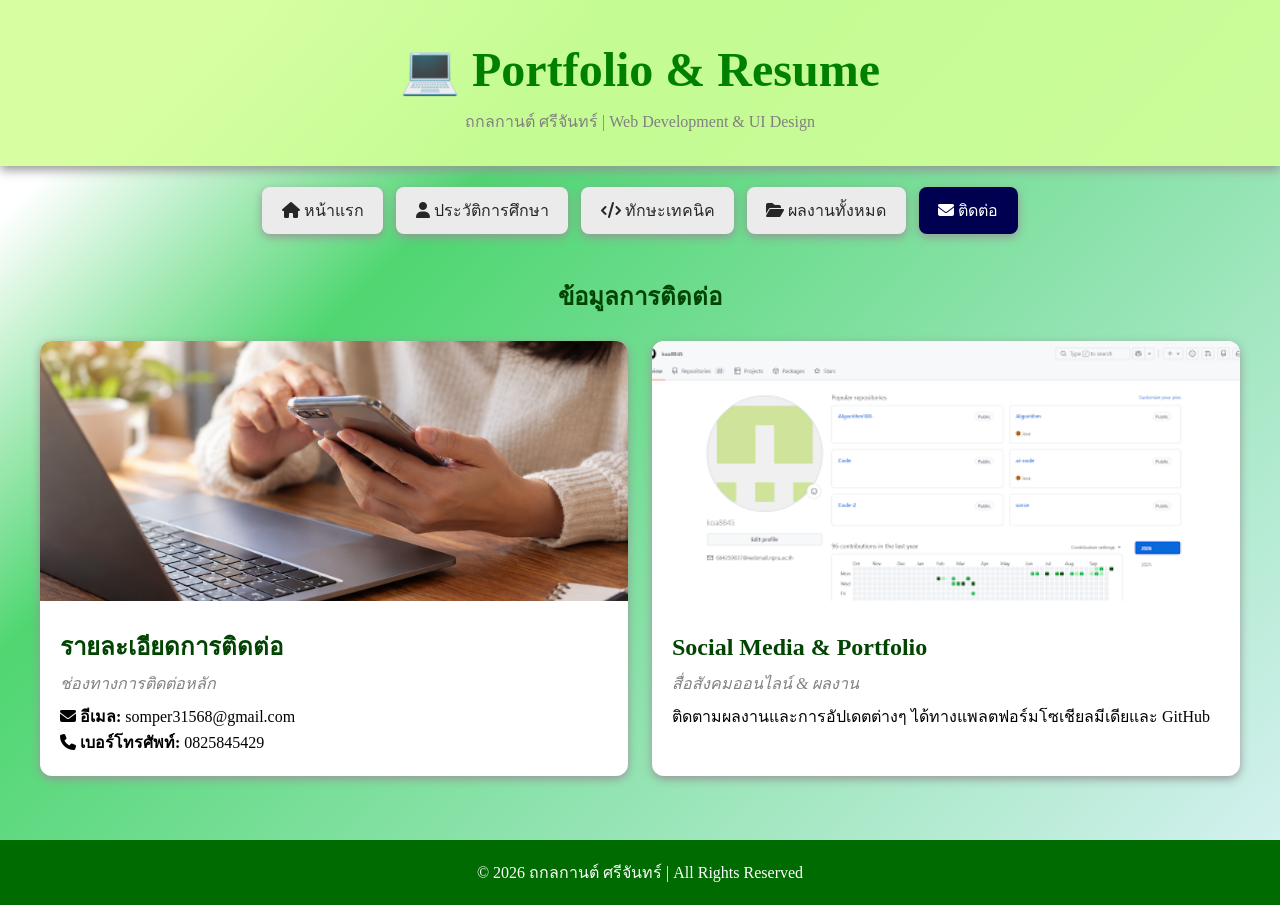
==== contact.html @ 337018ef "Update contact.html" ====
<!DOCTYPE html>
<html lang="th">
<head>
    <meta charset="UTF-8">
    <meta name="viewport" content="width=device-width, initial-scale=1.0">
    <title>ติดต่อ - แฟ้มสะสมผลงาน ถกลกานต์ ศรีจันทร์</title>
    <link rel="stylesheet" href="css/style.css">
    <link rel="stylesheet" href="https://cdnjs.cloudflare.com/ajax/libs/font-awesome/6.7.2/css/all.min.css">
</head>
<body class="theme-contact">

    <header class="header">
        <div class="header-content">
            <h1 class="header-title">💻 Portfolio & Resume</h1>
            <p class="header-subtitle">ถกลกานต์ ศรีจันทร์ | Web Development & UI Design</p>
        </div>
    </header>

    <nav>
        <a href="index.html"><i class="fa-solid fa-house"></i> หน้าแรก</a>
        <a href="profile.html"><i class="fa-solid fa-user"></i> ประวัติการศึกษา</a>
        <a href="skills.html"><i class="fa-solid fa-code"></i> ทักษะเทคนิค</a>
        <a href="projects.html"><i class="fa-solid fa-folder-open"></i> ผลงานทั้งหมด</a>
        <a href="contact.html" class="active"><i class="fa-solid fa-envelope"></i> ติดต่อ</a>
    </nav>

    <main class="container">
        <h2 class="page-title">ข้อมูลการติดต่อ</h2>

        <div class="pet-grid">
            <!-- ส่วนรายละเอียดการติดต่อ (ใช้รูป phone.png) -->
            <article class="pet-card">
                <img src="Image/phone.png" alt="รายละเอียดการติดต่อ">
                <div class="pet-content">
                    <h2>รายละเอียดการติดต่อ</h2>
                    <p class="breed">ช่องทางการติดต่อหลัก</p>
                    <p><i class="fa-solid fa-envelope"></i> <strong>อีเมล:</strong> somper31568@gmail.com</p>
                    <p><i class="fa-solid fa-phone"></i> <strong>เบอร์โทรศัพท์:</strong> 0825845429</p>
                </div>
            </article>

            <!-- ส่วน Social Media & Portfolio (ใช้รูป Social Media & Portfolio.png) -->
            <article class="pet-card">
                <img src="Image/Social Media & Portfolio.png" alt="Social Media & Portfolio">
                <div class="pet-content">
                    <h2>Social Media & Portfolio</h2>
                    <p class="breed">สื่อสังคมออนไลน์ & ผลงาน</p>
                    <p>ติดตามผลงานและการอัปเดตต่างๆ ได้ทางแพลตฟอร์มโซเชียลมีเดียและ GitHub</p>
                </div>
            </article>
        </div>
    </main>

    <footer>
        <p>&copy; 2026 ถกลกานต์ ศรีจันทร์ | All Rights Reserved</p>
    </footer>

</body>
</html>
---- css/style.css ----
* {
  box-sizing: border-box;
  margin: 0;
  padding: 0;
}

:root {
  /* สีหลักเว็บไซต์ */
  --primary-color: green;
  --primary-dark-color: rgb(2, 68, 2);
  --seconary-color: rgb(0, 0, 80);

  /* สีข้อความ */
  --sub-text-color: grey;
  --nav-text-color: rgb(39, 38, 38);
  --light-text-color: white;

  /* สีพื้นหลัง */
  --header-bg-color: rgb(235, 255, 217);
  --light-bg-color: white;
  --footer-bg-color: rgb(0, 107, 0);

  /* สีเงา */
  --header-shadow: 0 4px 10px rgb(151, 151, 151);
  --card-shadow: 0 3px 10px rgb(151, 151, 151);
}

html {
  scroll-behavior: smooth;
}

body {
  font-family: "Kanit", "Sarabun", "Times New Roman", Times, serif;
  line-height: 1.6;
  background: linear-gradient(
    135deg,
    white 10%,
    rgb(79, 214, 113) 30%,
    rgb(217, 242, 245) 100%
  );
  min-height: 100vh;
  display: flex;
  flex-direction: column;
}

.container {
  max-width: 1200px;
  margin: 0 auto;
  padding-horizontal: 1rem;
  width: 100%;
}

/* Header */
.header {
  background-color: rgba(210, 255, 151, 0.89);
  box-shadow: var(--header-shadow);
  position: sticky;
  top: 0;
  z-index: 100;
  backdrop-filter: blur(10px);
}

.header-content {
  text-align: center;
  padding-block: 2rem;
}

.header-title {
  color: var(--primary-color);
  font-size: clamp(2rem, 5vw, 3rem);
}

.header-subtitle {
  color: var(--sub-text-color);
}

/* Navbar */
nav {
  text-align: center;
  padding: 1rem;
}

nav a {
  text-decoration: none;
  color: var(--nav-text-color);
  background: rgb(236, 235, 235);
  padding: 0.65rem 1.2rem;
  margin: 0.3rem;
  border-radius: 8px;
  box-shadow: var(--card-shadow);
  display: inline-block;
  cursor: pointer;
  transition: transform 0.2s, box-shadow 0.3s, background-color 0.3s;
  user-select: none;
}

nav a:hover {
  transform: translateY(-5px);
  box-shadow: 0 6px 15px rgba(0, 0, 0, 0.2);
}

nav a.active {
  color: var(--light-text-color);
  background-color: var(--seconary-color);
}

/* Main Content */
main {
  flex: 1;
  padding-block: 1.5rem;
}

.page-title {
  text-align: center;
  margin-bottom: 1.5rem;
  color: var(--primary-dark-color);
}

.pet-grid {
  display: grid;
  grid-template-columns: repeat(2, 1fr);
  gap: 1.5rem;
}

.pet-card {
  background-color: var(--light-bg-color);
  box-shadow: var(--card-shadow);
  border-radius: 0.75rem;
  overflow: hidden;
  transition: transform 0.25s, box-shadow 0.25s;
}

.pet-card:hover {
  transform: translateY(-5px);
  box-shadow: 0 8px 20px rgba(0, 0, 0, 0.15);
}

.pet-card img {
  height: 16.25rem;
  width: 100%;
  object-fit: cover;
}

.pet-content {
  padding: 1.25rem;
}

.pet-card h2 {
  color: var(--primary-dark-color);
  margin-bottom: 0.25rem;
}

.breed {
  color: var(--sub-text-color);
  font-style: italic;
  margin-bottom: 0.5rem;
}

.pet-content a {
  display: inline-block;
  margin-top: 0.5rem;
  color: var(--primary-color);
  font-weight: bold;
  text-decoration: none;
}

.pet-content a:hover {
  text-decoration: underline;
}

/* Info Section (คำแนะนำ) */
.info-section {
  background-color: var(--light-bg-color);
  box-shadow: var(--card-shadow);
  border-radius: 0.75rem;
  padding: 2.5rem 2rem;
  margin-top: 2rem;
}

.info-title {
  text-align: center;
  margin-bottom: 2rem;
  color: var(--nav-text-color);
}

.info-grid {
  display: grid;
  grid-template-columns: repeat(4, 1fr);
  gap: 1.5rem;
}

.info-card {
  padding: 1.5rem 1.25rem;
  border-radius: 0.5rem;
}

.info-card h3 {
  font-size: 1.1rem;
  margin-bottom: 0.75rem;
}

.info-card p {
  font-size: 0.9rem;
  color: var(--sub-text-color);
}

/* สีการ์ดคำแนะนำ */
.info-blue {
  background-color: #e0f2fe;
}
.info-blue h3 {
  color: #1034ab;
}

.info-purple {
  background-color: #f3e8ff;
}
.info-purple h3 {
  color: #6307ae;
}

.info-green {
  background-color: #dcfce7;
}
.info-green h3 {
  color: #0c6a30;
}

.info-orange {
  background-color: #ffedd5;
}
.info-orange h3 {
  color: #953210;
}

/* Footer */
footer {
  padding-block: 1.25rem;
  background-color: var(--footer-bg-color);
  text-align: center;
  color: var(--light-text-color);
  margin-top: 2.5rem;
}

/* Responsive Handling */
@media (max-width: 900px) {
  .info-grid {
    grid-template-columns: repeat(2, 1fr);
  }
}

@media (max-width: 600px) {
  .pet-grid,
  .info-grid {
    grid-template-columns: 1fr;
  }
  
  nav a {
    padding: 0.5rem 0.8rem;
    font-size: 0.9rem;
  }
}
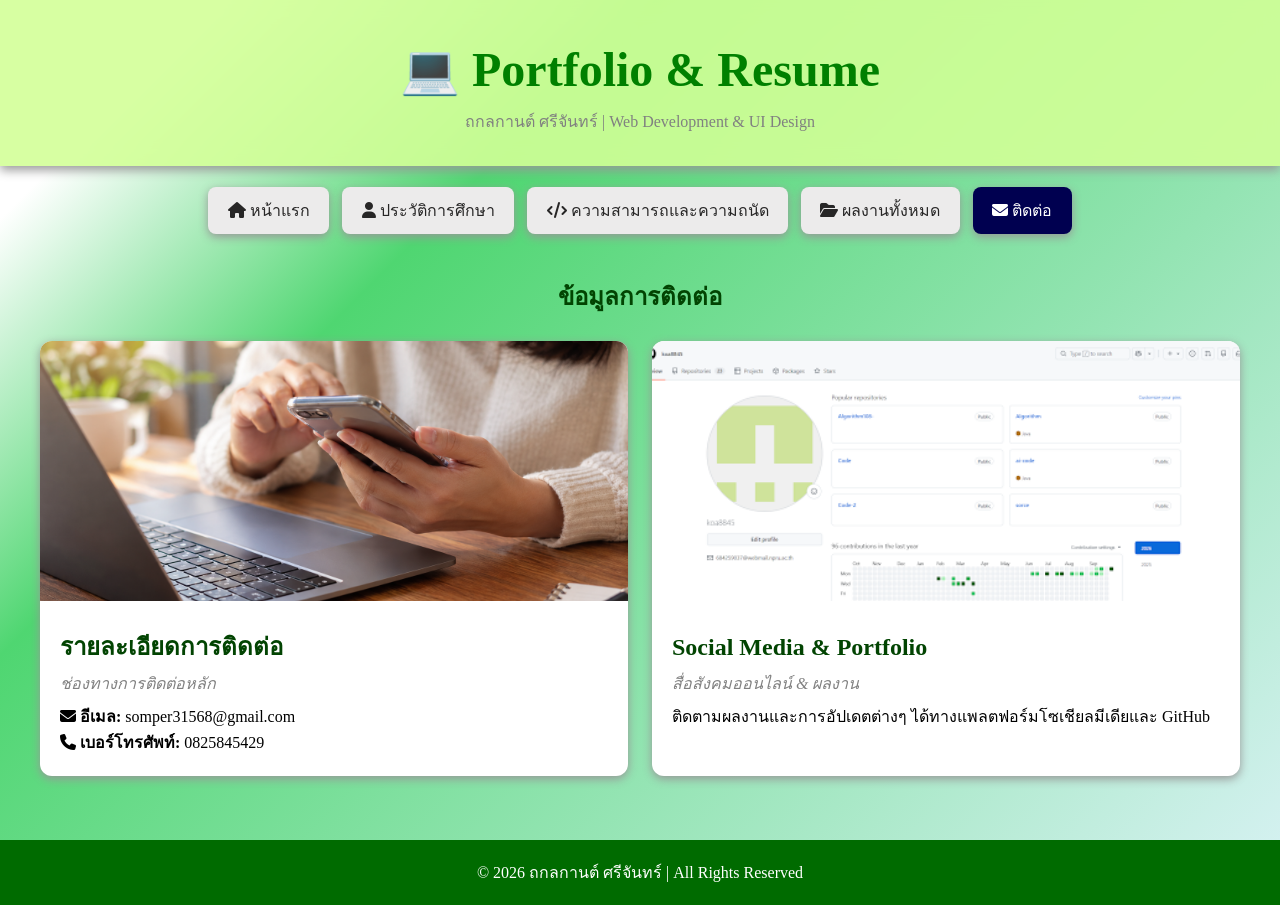
==== commit 6d6a8b53: "Update contact.html" ====
--- a/contact.html
+++ b/contact.html
@@ -19,7 +19,7 @@
     <nav>
         <a href="index.html"><i class="fa-solid fa-house"></i> หน้าแรก</a>
         <a href="profile.html"><i class="fa-solid fa-user"></i> ประวัติการศึกษา</a>
-        <a href="skills.html"><i class="fa-solid fa-code"></i> ทักษะเทคนิค</a>
+        <a href="skills.html"><i class="fa-solid fa-code"></i> ความสามารถและความถนัด</a>
         <a href="projects.html"><i class="fa-solid fa-folder-open"></i> ผลงานทั้งหมด</a>
         <a href="contact.html" class="active"><i class="fa-solid fa-envelope"></i> ติดต่อ</a>
     </nav>
@@ -28,7 +28,7 @@
         <h2 class="page-title">ข้อมูลการติดต่อ</h2>
 
         <div class="pet-grid">
-            <!-- ส่วนรายละเอียดการติดต่อ (ใช้รูป phone.png) -->
+            <!-- การ์ดซ้าย: รายละเอียดการติดต่อ (ใส่รูป phone.png) -->
             <article class="pet-card">
                 <img src="Image/phone.png" alt="รายละเอียดการติดต่อ">
                 <div class="pet-content">
@@ -39,7 +39,7 @@
                 </div>
             </article>
 
-            <!-- ส่วน Social Media & Portfolio (ใช้รูป Social Media & Portfolio.png) -->
+            <!-- การ์ดขวา: Social Media & Portfolio (ใส่รูป Social Media & Portfolio.png) -->
             <article class="pet-card">
                 <img src="Image/Social Media & Portfolio.png" alt="Social Media & Portfolio">
                 <div class="pet-content">
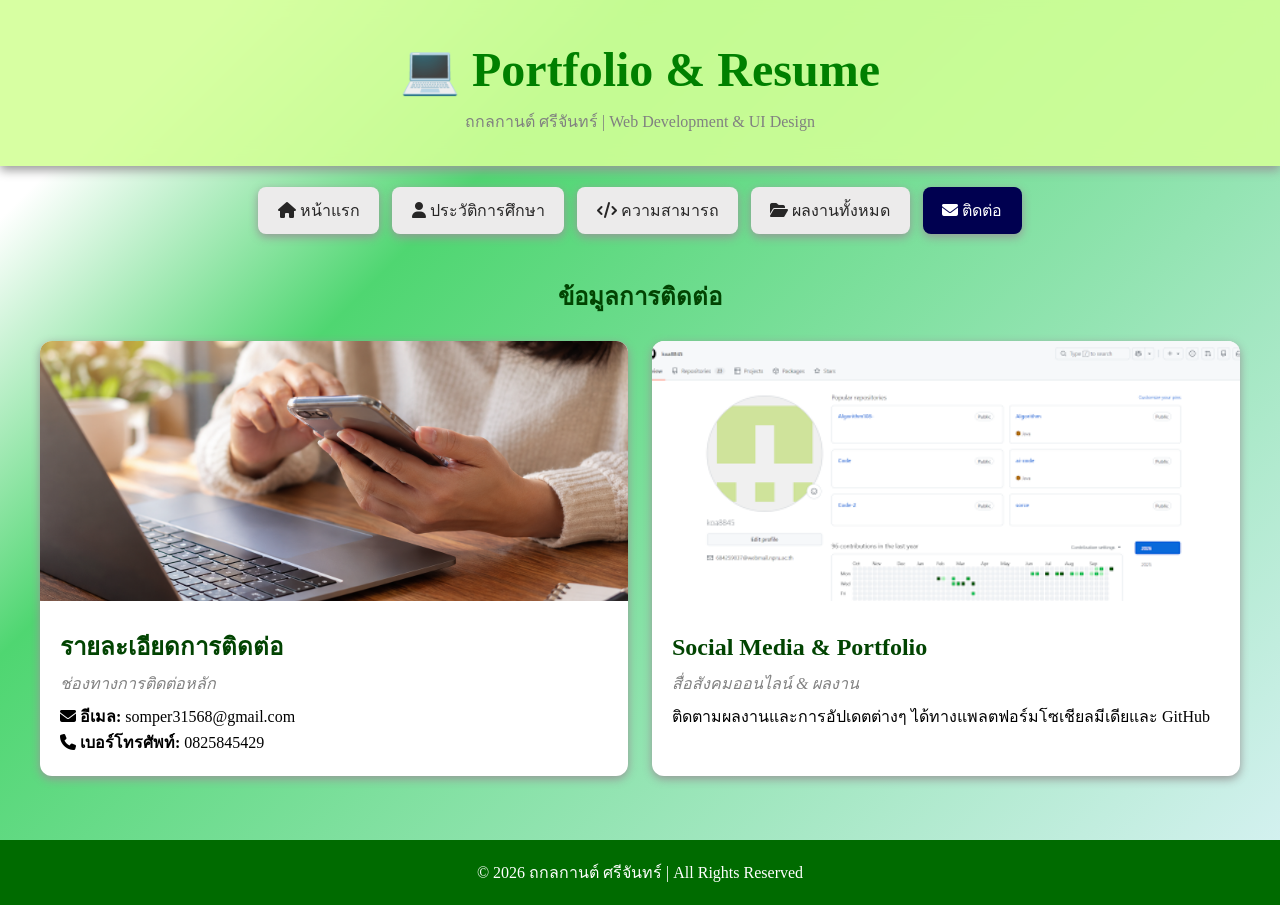
==== commit 50f76d3c: "Fix HTML encoding issues in contact.html" ====
--- a/contact.html
+++ b/contact.html
@@ -19,7 +19,7 @@
     <nav>
         <a href="index.html"><i class="fa-solid fa-house"></i> หน้าแรก</a>
         <a href="profile.html"><i class="fa-solid fa-user"></i> ประวัติการศึกษา</a>
-        <a href="skills.html"><i class="fa-solid fa-code"></i> ความสามารถและความถนัด</a>
+        <a href="skills.html"><i class="fa-solid fa-code"></i> ความสามารถ</a>
         <a href="projects.html"><i class="fa-solid fa-folder-open"></i> ผลงานทั้งหมด</a>
         <a href="contact.html" class="active"><i class="fa-solid fa-envelope"></i> ติดต่อ</a>
     </nav>
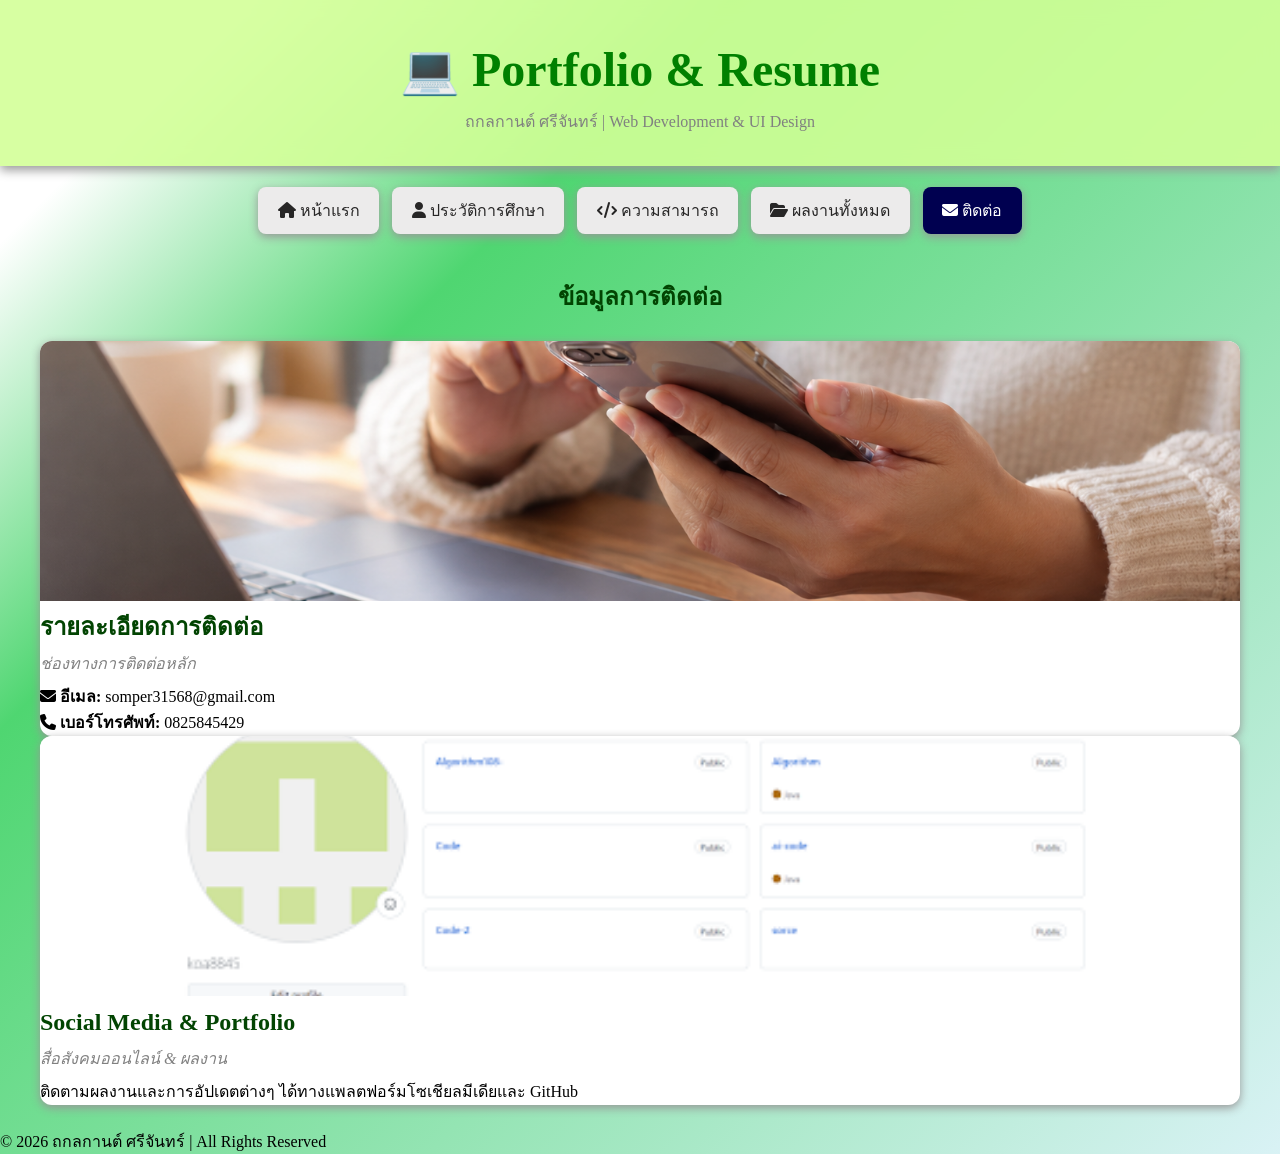
==== commit 7402a32f: "Update contact.html" ====
--- a/contact.html
+++ b/contact.html
@@ -28,10 +28,10 @@
         <h2 class="page-title">ข้อมูลการติดต่อ</h2>
 
         <div class="pet-grid">
-            <!-- การ์ดซ้าย: รายละเอียดการติดต่อ (ใส่รูป phone.png) -->
-            <article class="pet-card">
+            <!-- การ์ดซ้าย: รายละเอียดการติดต่อ -->
+            <article class="Portfo-card">
                 <img src="Image/phone.png" alt="รายละเอียดการติดต่อ">
-                <div class="pet-content">
+                <div class="Portfo-content">
                     <h2>รายละเอียดการติดต่อ</h2>
                     <p class="breed">ช่องทางการติดต่อหลัก</p>
                     <p><i class="fa-solid fa-envelope"></i> <strong>อีเมล:</strong> somper31568@gmail.com</p>
@@ -39,10 +39,10 @@
                 </div>
             </article>
 
-            <!-- การ์ดขวา: Social Media & Portfolio (ใส่รูป Social Media & Portfolio.png) -->
-            <article class="pet-card">
+            <!-- การ์ดขวา: Social Media & Portfolio  -->
+            <article class="Portfo-card">
                 <img src="Image/Social Media & Portfolio.png" alt="Social Media & Portfolio">
-                <div class="pet-content">
+                <div class="Portfo-content">
                     <h2>Social Media & Portfolio</h2>
                     <p class="breed">สื่อสังคมออนไลน์ & ผลงาน</p>
                     <p>ติดตามผลงานและการอัปเดตต่างๆ ได้ทางแพลตฟอร์มโซเชียลมีเดียและ GitHub</p>
--- a/css/style.css
+++ b/css/style.css
@@ -46,7 +46,7 @@
 .container {
   max-width: 1200px;
   margin: 0 auto;
-  padding-horizontal: 1rem;
+  padding-horizontal: 16px;
   width: 100%;
 }
 
@@ -62,12 +62,12 @@
 
 .header-content {
   text-align: center;
-  padding-block: 2rem;
+  padding-block: 32px;
 }
 
 .header-title {
   color: var(--primary-color);
-  font-size: clamp(2rem, 5vw, 3rem);
+  font-size: clamp(32px, 5vw, 48px);
 }
 
 .header-subtitle {
@@ -77,15 +77,15 @@
 /* Navbar */
 nav {
   text-align: center;
-  padding: 1rem;
+  padding: 16px;
 }
 
 nav a {
   text-decoration: none;
   color: var(--nav-text-color);
   background: rgb(236, 235, 235);
-  padding: 0.65rem 1.2rem;
-  margin: 0.3rem;
+  padding: 10.4px 19.2px;
+  margin: 4.8px;
   border-radius: 8px;
   box-shadow: var(--card-shadow);
   display: inline-block;
@@ -107,64 +107,64 @@
 /* Main Content */
 main {
   flex: 1;
-  padding-block: 1.5rem;
+  padding-block: 24px;
 }
 
 .page-title {
   text-align: center;
-  margin-bottom: 1.5rem;
+  margin-bottom: 24px;
   color: var(--primary-dark-color);
 }
 
-.pet-grid {
+.Portfo-grid {
   display: grid;
   grid-template-columns: repeat(2, 1fr);
-  gap: 1.5rem;
-}
-
-.pet-card {
+  gap: 24px;
+}
+
+.Portfo-card {
   background-color: var(--light-bg-color);
   box-shadow: var(--card-shadow);
-  border-radius: 0.75rem;
+  border-radius: 12px;
   overflow: hidden;
   transition: transform 0.25s, box-shadow 0.25s;
 }
 
-.pet-card:hover {
+.Portfo-card:hover {
   transform: translateY(-5px);
   box-shadow: 0 8px 20px rgba(0, 0, 0, 0.15);
 }
 
-.pet-card img {
-  height: 16.25rem;
+.Portfo-card img {
+  height: 260px;
   width: 100%;
   object-fit: cover;
 }
 
 .pet-content {
-  padding: 1.25rem;
-}
-
-.pet-card h2 {
+  padding: 20px;
+}
+
+.Portfo-card h2 {
   color: var(--primary-dark-color);
-  margin-bottom: 0.25rem;
+  margin-bottom: 4px;
 }
 
 .breed {
   color: var(--sub-text-color);
   font-style: italic;
-  margin-bottom: 0.5rem;
-}
-
-.pet-content a {
+  margin-bottom: 8px;
+}
+
+.Portfo-content a {
   display: inline-block;
-  margin-top: 0.5rem;
+  margin-top: 8px;
   color: var(--primary-color);
   font-weight: bold;
   text-decoration: none;
 }
 
-.pet-content a:hover {
+.Portfo-content a:hover {
   text-decoration: underline;
 }
 
@@ -172,35 +172,35 @@
 .info-section {
   background-color: var(--light-bg-color);
   box-shadow: var(--card-shadow);
-  border-radius: 0.75rem;
-  padding: 2.5rem 2rem;
-  margin-top: 2rem;
+  border-radius: 12px;
+  padding: 40px 32px;
+  margin-top: 32px;
 }
 
 .info-title {
   text-align: center;
-  margin-bottom: 2rem;
+  margin-bottom: 32px;
   color: var(--nav-text-color);
 }
 
 .info-grid {
   display: grid;
   grid-template-columns: repeat(4, 1fr);
-  gap: 1.5rem;
+  gap: 24px;
 }
 
 .info-card {
-  padding: 1.5rem 1.25rem;
-  border-radius: 0.5rem;
+  padding: 24px 20px;
+  border-radius: 8px;
 }
 
 .info-card h3 {
-  font-size: 1.1rem;
-  margin-bottom: 0.75rem;
+  font-size: 17.6px;
+  margin-bottom: 12px;
 }
 
 .info-card p {
-  font-size: 0.9rem;
+  font-size: 14.4px;
   color: var(--sub-text-color);
 }
 
@@ -235,28 +235,4 @@
 
 /* Footer */
 footer {
-  padding-block: 1.25rem;
-  background-color: var(--footer-bg-color);
-  text-align: center;
-  color: var(--light-text-color);
-  margin-top: 2.5rem;
-}
-
-/* Responsive Handling */
-@media (max-width: 900px) {
-  .info-grid {
-    grid-template-columns: repeat(2, 1fr);
-  }
-}
-
-@media (max-width: 600px) {
-  .pet-grid,
-  .info-grid {
-    grid-template-columns: 1fr;
-  }
-  
-  nav a {
-    padding: 0.5rem 0.8rem;
-    font-size: 0.9rem;
-  }
-}+  padding-block: 20
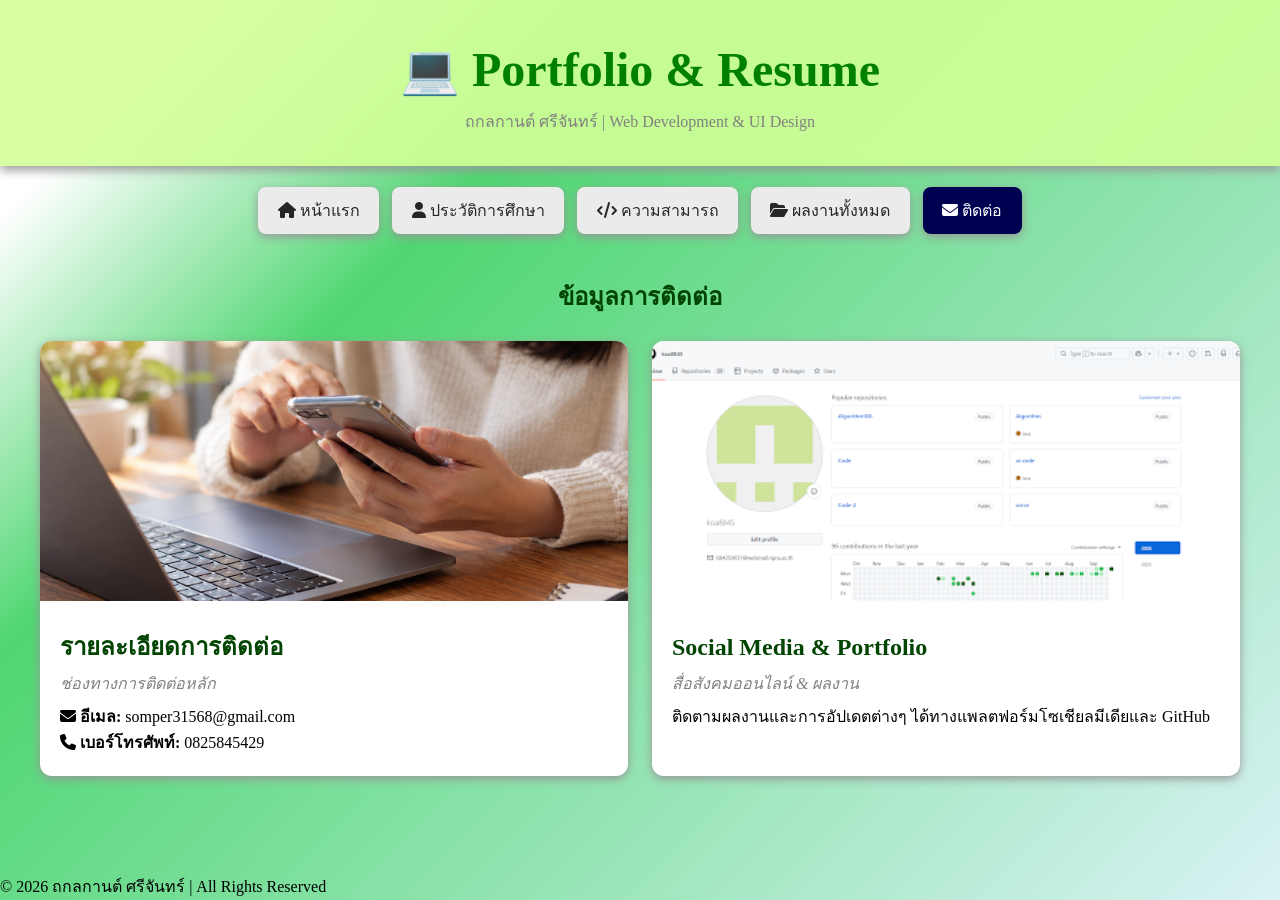
==== commit 83e2b71f: "Update contact.html" ====
--- a/contact.html
+++ b/contact.html
@@ -27,7 +27,7 @@
     <main class="container">
         <h2 class="page-title">ข้อมูลการติดต่อ</h2>
 
-        <div class="pet-grid">
+        <div class="Portfo-grid">
             <!-- การ์ดซ้าย: รายละเอียดการติดต่อ -->
             <article class="Portfo-card">
                 <img src="Image/phone.png" alt="รายละเอียดการติดต่อ">
--- a/css/style.css
+++ b/css/style.css
@@ -141,7 +141,7 @@
   object-fit: cover;
 }
 
-.pet-content {
+.Portfo-content {
   padding: 20px;
 }
 
